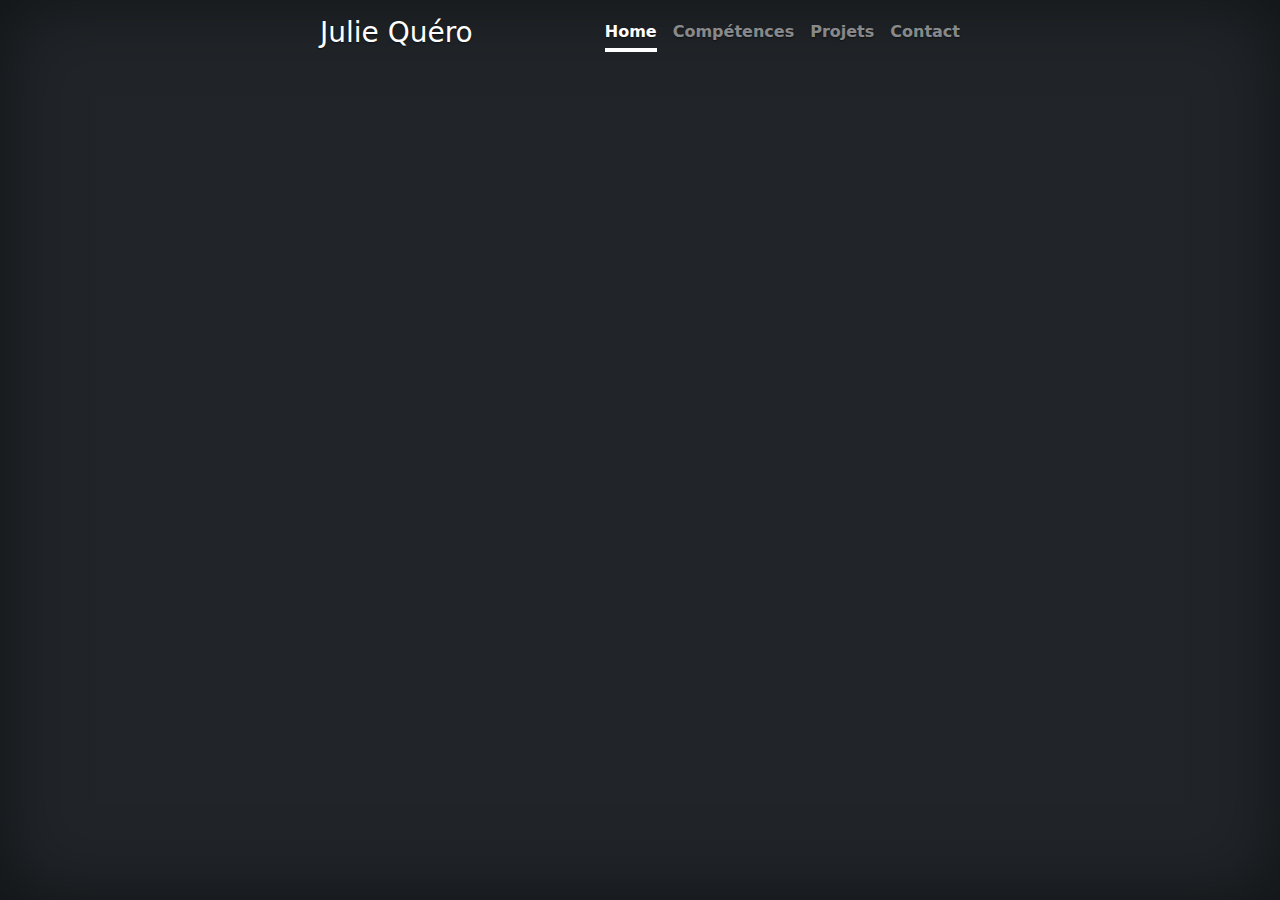
==== index.html @ 983a43df "Misa à jour nom de fichier" ====
<!DOCTYPE html>
<html lang="fr" class="h-100">
<head>
    <meta charset="UTF-8">
    <meta http-equiv="X-UA-Compatible" content="IE=edge">
    <meta name="viewport" content="width=device-width, initial-scale=1.0">
    <link href="bootstrap/css/bootstrap.min.css" rel="stylesheet">
    <link href="styleportfolio.css" type="text/css" rel="stylesheet" />
    <title>Julie Quéro</title>
</head>
<body class="d-flex h-100 text-center text-white bg-dark">
    
    <div class="cover-container d-flex w-100 h-100 p-3 mx-auto flex-column">
      <header class="mb-auto">
        <div>
          <h3 class="float-md-start mb-0">Julie Quéro</h3>
          <nav class="nav nav-masthead justify-content-center float-md-end">
            <a class="nav-link active" aria-current="page" href="#">Home</a>
            <a class="nav-link" href="#">Compétences</a>
            <a class="nav-link" href="#">Projets</a>
            <a class="nav-link" href="#">Contact</a>
          </nav>
        </div>
      </header>
    
      <!-- <main class="px-3">
        <h1>Cover your page.</h1>
        <p class="lead">Cover is a one-page template for building simple and beautiful home pages. Download, edit the text, and add your own fullscreen background photo to make it your own.</p>
        <p class="lead">
          <a href="#" class="btn btn-lg btn-secondary fw-bold border-white bg-white">Learn more</a>
        </p>
      </main> -->
    
      <footer class="mt-auto text-white-50">
      </footer>
    </div>
    
    
        
      </body>
</html>
---- styleportfolio.css ----
/*
 * Globals
 */


/* Custom default button */
.btn-secondary,
.btn-secondary:hover,
.btn-secondary:focus {
  color: #333;
  text-shadow: none; /* Prevent inheritance from `body` */
}

body {
  text-shadow: 0 .05rem .1rem rgba(0, 0, 0, .5);
  box-shadow: inset 0 0 5rem rgba(0, 0, 0, .5);
}

.cover-container {
  max-width: 42em;
}


/*
 * Header
 */

.nav-masthead .nav-link {
  padding: .25rem 0;
  font-weight: 700;
  color: rgba(255, 255, 255, .5);
  background-color: transparent;
  border-bottom: .25rem solid transparent;
}

.nav-masthead .nav-link:hover,
.nav-masthead .nav-link:focus {
  border-bottom-color: rgba(255, 255, 255, .25);
}

.nav-masthead .nav-link + .nav-link {
  margin-left: 1rem;
}

.nav-masthead .active {
  color: #fff;
  border-bottom-color: #fff;
}

.bd-placeholder-img {
    font-size: 1.125rem;
    text-anchor: middle;
    -webkit-user-select: none;
    -moz-user-select: none;
    user-select: none;
  }

  @media (min-width: 768px) {
    .bd-placeholder-img-lg {
      font-size: 3.5rem;
    }
  }
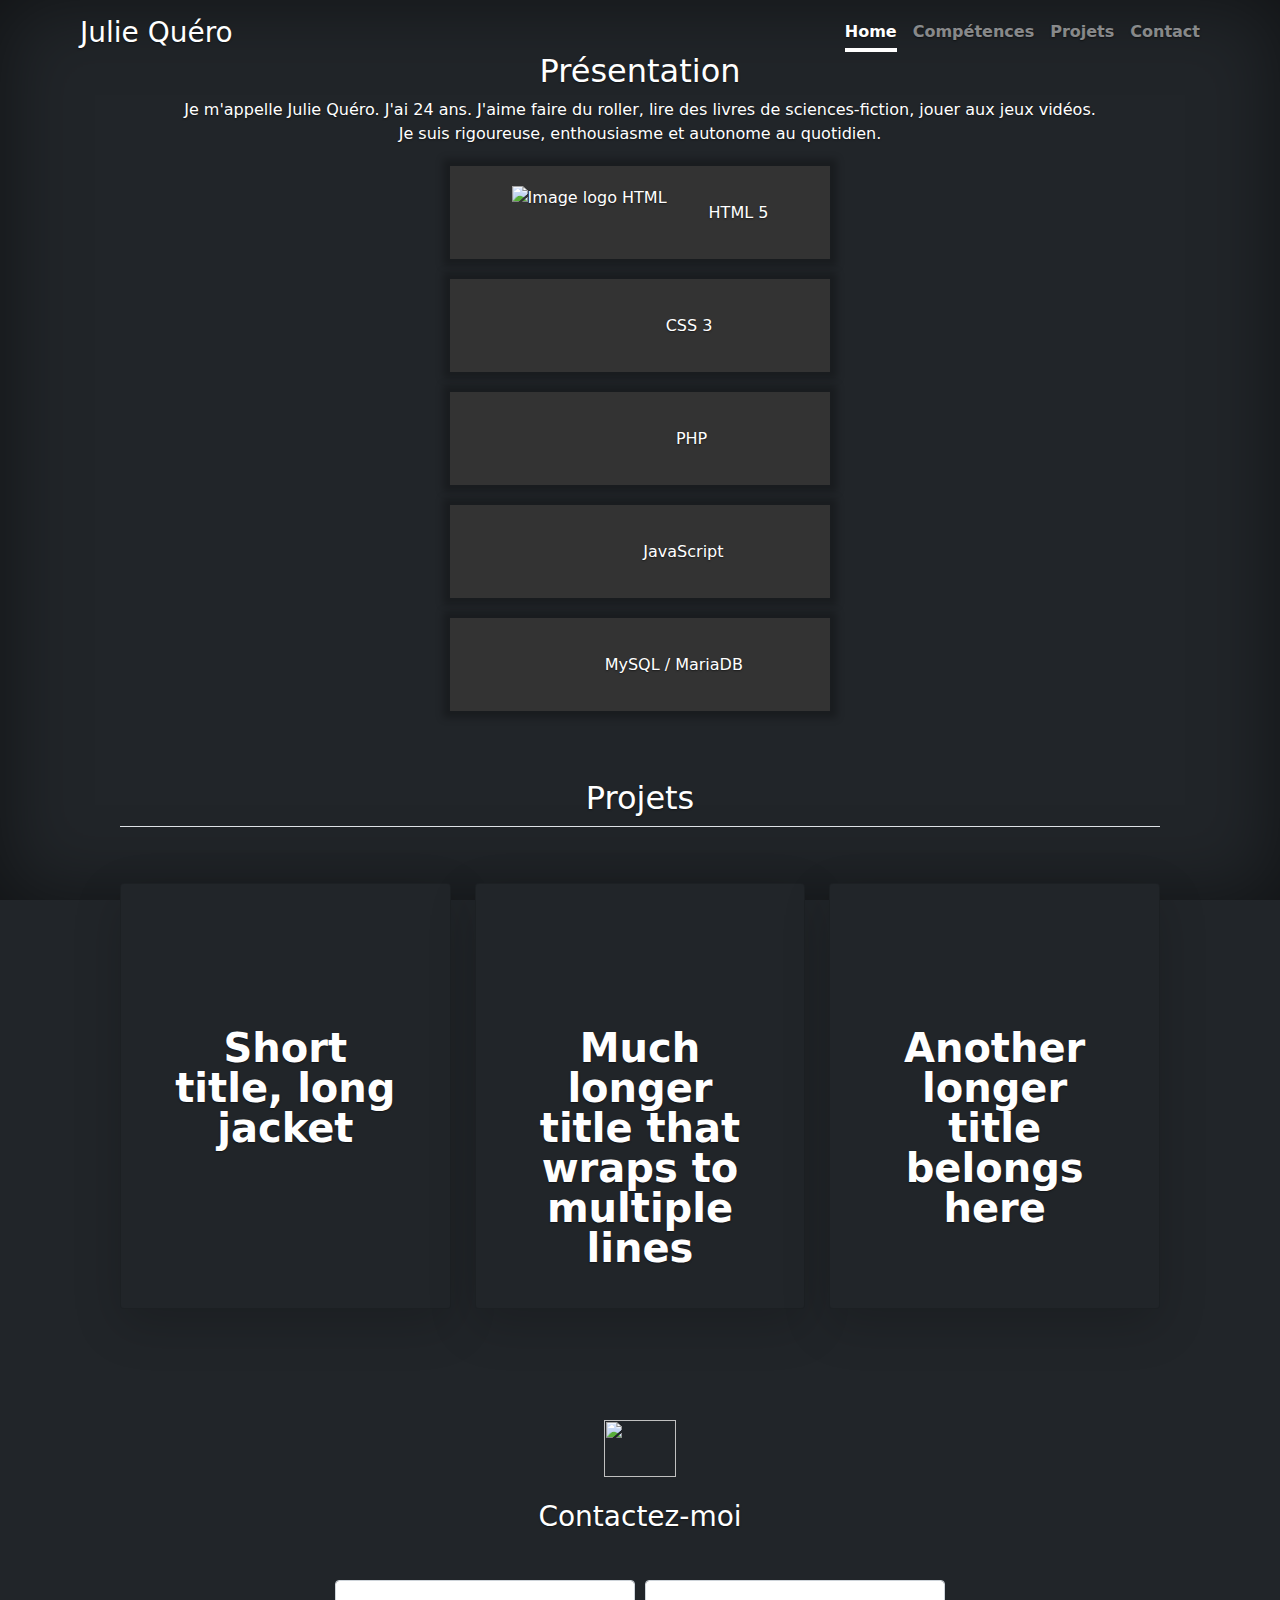
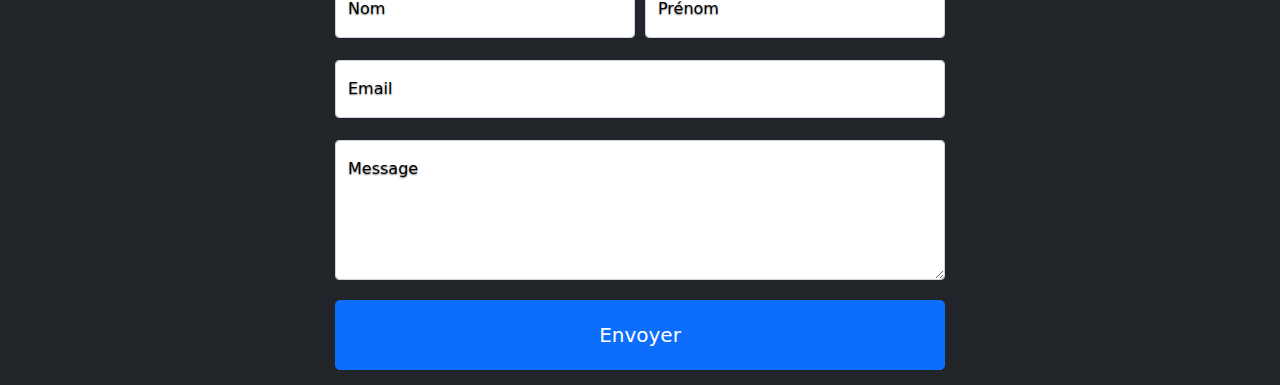
==== commit f70e36d5: "Mise à jour du site" ====
--- a/index.html
+++ b/index.html
@@ -15,21 +15,153 @@
         <div>
           <h3 class="float-md-start mb-0">Julie Quéro</h3>
           <nav class="nav nav-masthead justify-content-center float-md-end">
-            <a class="nav-link active" aria-current="page" href="#">Home</a>
-            <a class="nav-link" href="#">Compétences</a>
-            <a class="nav-link" href="#">Projets</a>
-            <a class="nav-link" href="#">Contact</a>
+            <a class="nav-link active" aria-current="page" href="#home">Home</a>
+            <a class="nav-link" href="#competences">Compétences</a>
+            <a class="nav-link" href="#projets">Projets</a>
+            <a class="nav-link" href="#contact">Contact</a>
           </nav>
         </div>
       </header>
     
-      <!-- <main class="px-3">
-        <h1>Cover your page.</h1>
+      <main class="px-3">
+        <!-- <h1>Cover your page.</h1>
         <p class="lead">Cover is a one-page template for building simple and beautiful home pages. Download, edit the text, and add your own fullscreen background photo to make it your own.</p>
         <p class="lead">
           <a href="#" class="btn btn-lg btn-secondary fw-bold border-white bg-white">Learn more</a>
-        </p>
-      </main> -->
+        </p> -->
+        <div id="home">
+          <h2>Présentation</h2>
+          <p>Je m'appelle Julie Quéro. J'ai 24 ans. 
+            J'aime faire du roller, lire des livres de sciences-fiction, jouer aux jeux vidéos.
+            <br \>
+          Je suis rigoureuse, enthousiasme et autonome au quotidien.</p>
+        </div>
+
+        <div id="competences">
+          <div class="competences_listing">
+            <img src="images/html.png" alt="Image logo HTML" class="competences-block-image">
+            <p>HTML 5</p>
+          </div>
+          <div class="competences_listing">
+            <img src="images/css.png" alt="" class="competences-block-image">
+            <p>CSS 3</p>
+          </div>
+          <div class="competences_listing">
+            <img src="images/php.png" alt="" class="competences-block-image">
+            <p>PHP</p>
+          </div>
+          <div class="competences_listing">
+            <img src="images/js.png" alt="" class="competences-block-image">
+            <p>JavaScript</p>
+          </div>
+          <div class="competences_listing">
+            <img src="images/mysql.png" alt="" class="competences-block-image">
+            <p>MySQL / MariaDB</p>
+          </div>
+        </div>
+
+        <div id="projets">
+          <!-- Custom Card -->
+          <div class="container px-4 py-5" id="custom-cards">
+            <h2 class="pb-2 border-bottom">Projets</h2>
+        
+            <div class="row row-cols-1 row-cols-lg-3 align-items-stretch g-4 py-5">
+              <div class="col">
+                <div class="card card-cover h-100 overflow-hidden text-white bg-dark rounded-5 shadow-lg" style="background-image: url('unsplash-photo-1.jpg');">
+                  <div class="d-flex flex-column h-100 p-5 pb-3 text-white text-shadow-1">
+                    <h2 class="pt-5 mt-5 mb-4 display-6 lh-1 fw-bold">Short title, long jacket</h2>
+                    <!-- <ul class="d-flex list-unstyled mt-auto">
+                      <li class="me-auto">
+                        <img src="https://github.com/twbs.png" alt="Bootstrap" width="32" height="32" class="rounded-circle border border-white">
+                      </li>
+                      <li class="d-flex align-items-center me-3">
+                        <svg class="bi me-2" width="1em" height="1em"><use xlink:href="#geo-fill"/></svg>
+                        <small>Earth</small>
+                      </li>
+                      <li class="d-flex align-items-center">
+                        <svg class="bi me-2" width="1em" height="1em"><use xlink:href="#calendar3"/></svg>
+                        <small>3d</small>
+                      </li>
+                    </ul> -->
+                  </div>
+                </div>
+              </div>
+        
+              <div class="col">
+                <div class="card card-cover h-100 overflow-hidden text-white bg-dark rounded-5 shadow-lg" style="background-image: url('unsplash-photo-2.jpg');">
+                  <div class="d-flex flex-column h-100 p-5 pb-3 text-white text-shadow-1">
+                    <h2 class="pt-5 mt-5 mb-4 display-6 lh-1 fw-bold">Much longer title that wraps to multiple lines</h2>
+                    <!-- <ul class="d-flex list-unstyled mt-auto">
+                      <li class="me-auto">
+                        <img src="https://github.com/twbs.png" alt="Bootstrap" width="32" height="32" class="rounded-circle border border-white">
+                      </li>
+                      <li class="d-flex align-items-center me-3">
+                        <svg class="bi me-2" width="1em" height="1em"><use xlink:href="#geo-fill"/></svg>
+                        <small>Pakistan</small>
+                      </li>
+                      <li class="d-flex align-items-center">
+                        <svg class="bi me-2" width="1em" height="1em"><use xlink:href="#calendar3"/></svg>
+                        <small>4d</small>
+                      </li>
+                    </ul> -->
+                  </div>
+                </div>
+              </div>
+        
+              <div class="col">
+                <div class="card card-cover h-100 overflow-hidden text-white bg-dark rounded-5 shadow-lg" style="background-image: url('unsplash-photo-3.jpg');">
+                  <div class="d-flex flex-column h-100 p-5 pb-3 text-shadow-1">
+                    <h2 class="pt-5 mt-5 mb-4 display-6 lh-1 fw-bold">Another longer title belongs here</h2>
+                    <!-- <ul class="d-flex list-unstyled mt-auto">
+                      <li class="me-auto">
+                        <img src="https://github.com/twbs.png" alt="Bootstrap" width="32" height="32" class="rounded-circle border border-white">
+                      </li>
+                      <li class="d-flex align-items-center me-3">
+                        <svg class="bi me-2" width="1em" height="1em"><use xlink:href="#geo-fill"/></svg>
+                        <small>California</small>
+                      </li>
+                      <li class="d-flex align-items-center">
+                        <svg class="bi me-2" width="1em" height="1em"><use xlink:href="#calendar3"/></svg>
+                        <small>5d</small>
+                      </li>
+                    </ul> -->
+                  </div>
+                </div>
+              </div>
+            </div>
+          </div>
+        </div>
+
+        <div id="contact">
+            <div class="form-signin">
+              <form>
+                <div class="divimage"><img class="mb-4" src="images/envelopewhite.svg" alt="" width="72" height="57"></div>
+                <h1 class="h3 mb-3 fw-normal">Contactez-moi</h1>
+            
+                <div class="form-floating">
+                  <input type="text" class="form-control" placeholder="Dupond">
+                  <label for="floatingInput">Nom</label>
+                </div>
+
+                <div class="form-floating">
+                  <input type="text" class="form-control" placeholder="Toto">
+                  <label for="floatingInput">Prénom</label>
+                </div>
+
+                <div class="form-floating Email">
+                  <input type="mail" class="form-control" placeholder="name@example.com">
+                  <label for="floatingInput">Email</label>
+                </div>
+
+                <div class="form-floating message">
+                  <textarea class="form-control" placeholder="Coucou"></textarea>
+                  <label for="floatingInput">Message</label>
+                </div>
+
+                <button class="w-100 btn btn-lg btn-primary" type="submit">Envoyer</button>
+              </form>
+            </div>
+      </main>
     
       <footer class="mt-auto text-white-50">
       </footer>
--- a/styleportfolio.css
+++ b/styleportfolio.css
@@ -1,7 +1,6 @@
 /*
  * Globals
  */
-
 
 /* Custom default button */
 .btn-secondary,
@@ -17,7 +16,7 @@
 }
 
 .cover-container {
-  max-width: 42em;
+  max-width: 90%;
 }
 
 
@@ -59,4 +58,105 @@
     .bd-placeholder-img-lg {
       font-size: 3.5rem;
     }
-  }+  }
+
+/*
+ * Contact
+ */
+  #contact{
+    display: flex;
+    margin: auto;
+  }
+  .form-signin {
+    width: auto;
+    max-width: 90%;
+    padding: 15px;
+    margin: auto;
+  }
+  
+  .form-signin .form-floating:focus-within {
+    z-index: 2;
+  }
+  
+  .form-signin input[type="email"] {
+    margin-bottom: -1px;
+    border-bottom-right-radius: 0;
+    border-bottom-left-radius: 0;
+  }
+
+  .form-signin label{
+    color: black;
+  }
+  
+form{
+  display: grid;
+  grid-template-columns: repeat(2,300px);
+  grid-template-rows: repeat(7,70px);
+  grid-gap: 10px;
+}
+
+.message {
+  margin-bottom: -1px;
+  border-bottom-right-radius: 0;
+  border-bottom-left-radius: 0;
+}
+.divimage, form h1, form button, .Email, .message{
+  grid-column: 1 / 3;
+}
+.message{
+  grid-row: 5 / 7;
+  height:140px;
+}
+
+.divimage{
+  width: 100% !important;
+  display: flex;
+  justify-content: center;
+  align-content: center;
+}
+
+.message textarea{
+  height: 100% !important;
+}
+
+
+/*
+ * Compétences
+ */
+ 
+ .competences_listing{
+   width: 35%;
+   padding: 20px;
+   margin: 20px auto;
+   display: flex;
+   flex-direction: row;
+   justify-content: space-evenly;
+   align-items: center;
+   background-color: #333;
+   box-shadow: rgba(0, 0, 0, 0.25) 0px 0px 7px 7px;
+   transition: 0.5s all ease;
+ }
+ .competences_listing p{
+   margin: 0px;
+   padding: 0px;
+   align-items: center;
+   text-align: center;
+ }
+ .competences_listing:hover{
+  box-shadow: rgb(0 0 0 / 25%) 0px 54px 55px, rgb(0 0 0 / 12%) 0px -12px 30px, rgb(0 0 0 / 12%) 0px 4px 6px, rgb(0 0 0 / 17%) 0px 12px 13px, rgb(0 0 0 / 9%) 0px -3px 5px;
+ }
+
+ .competences_listing img{
+   height: 53px;
+   width: auto;
+ }
+ .competences_listing:hover img {
+  transform: scale(1.3);
+  transition: 0.5s all ease;
+}
+
+.competences_listing:hover p {
+  transform: scale(1.3);
+  transition: 0.5s all ease;
+  color: #00FF94;
+}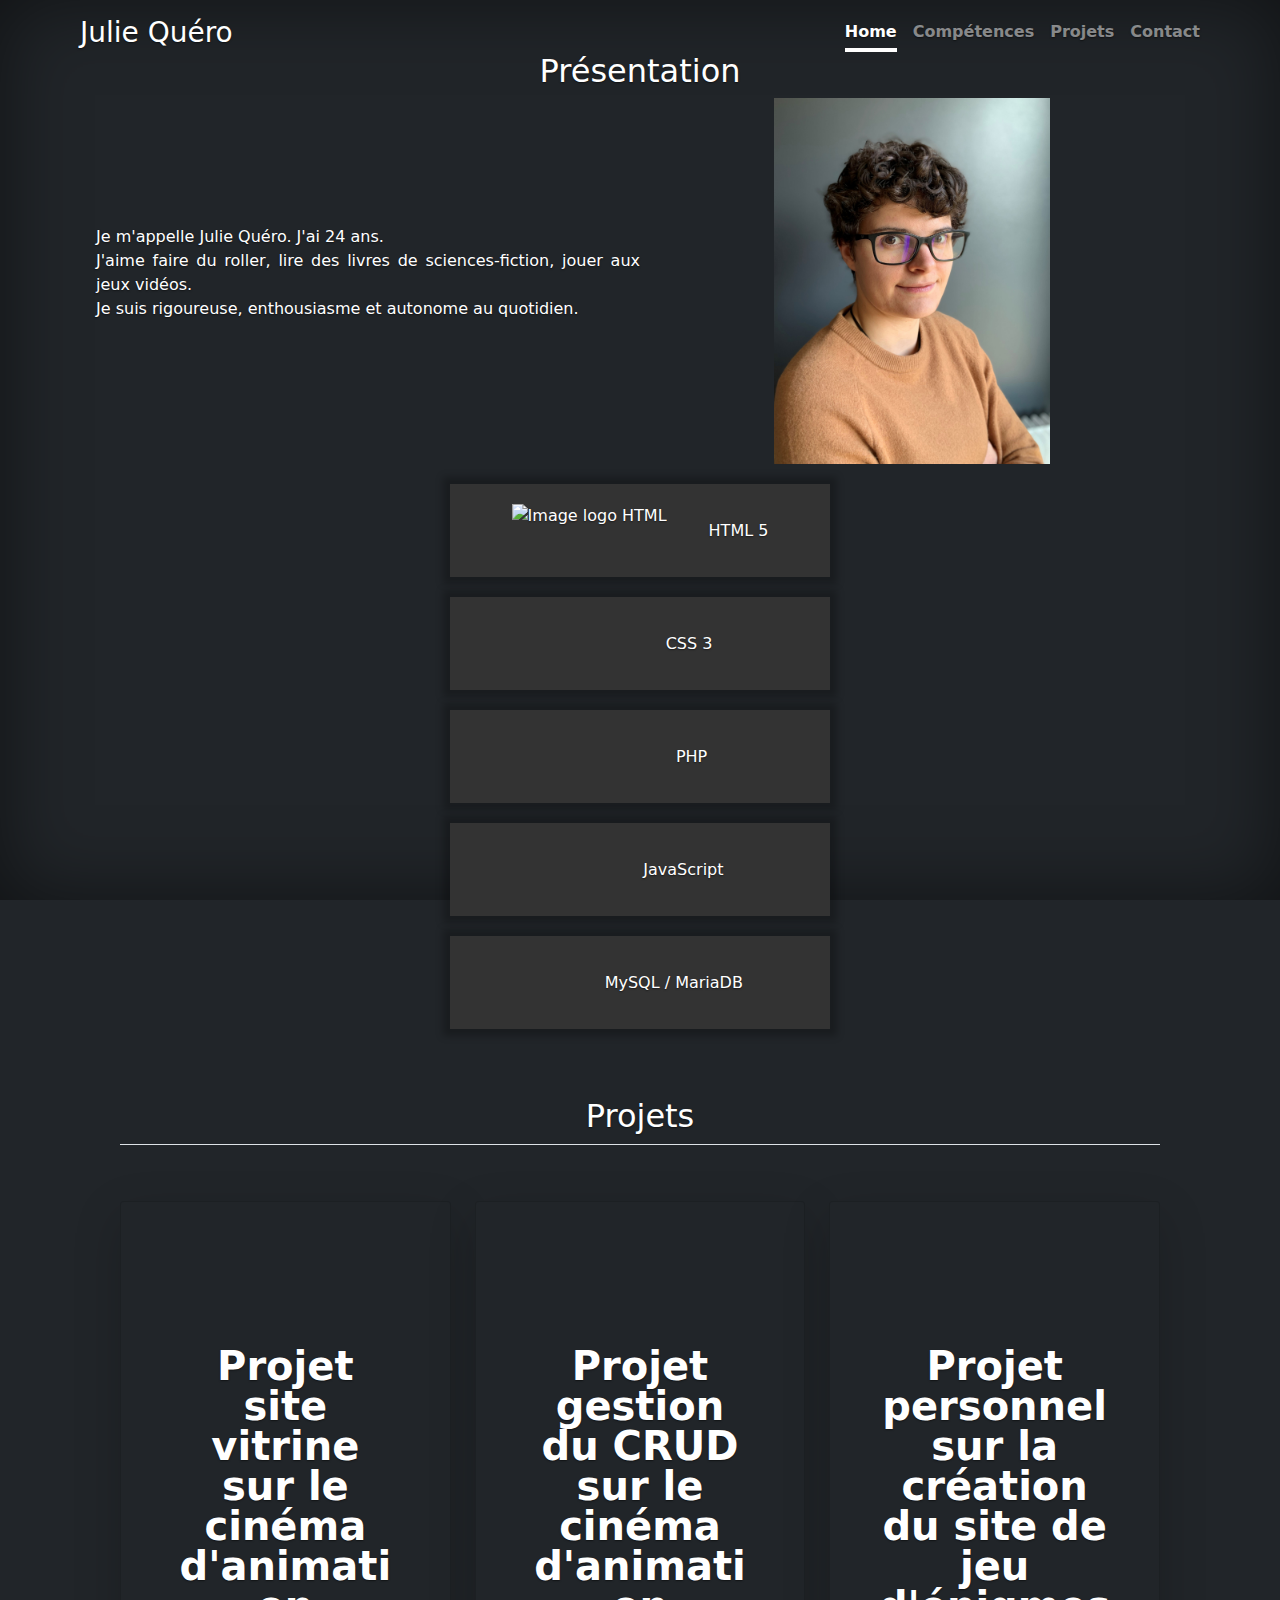
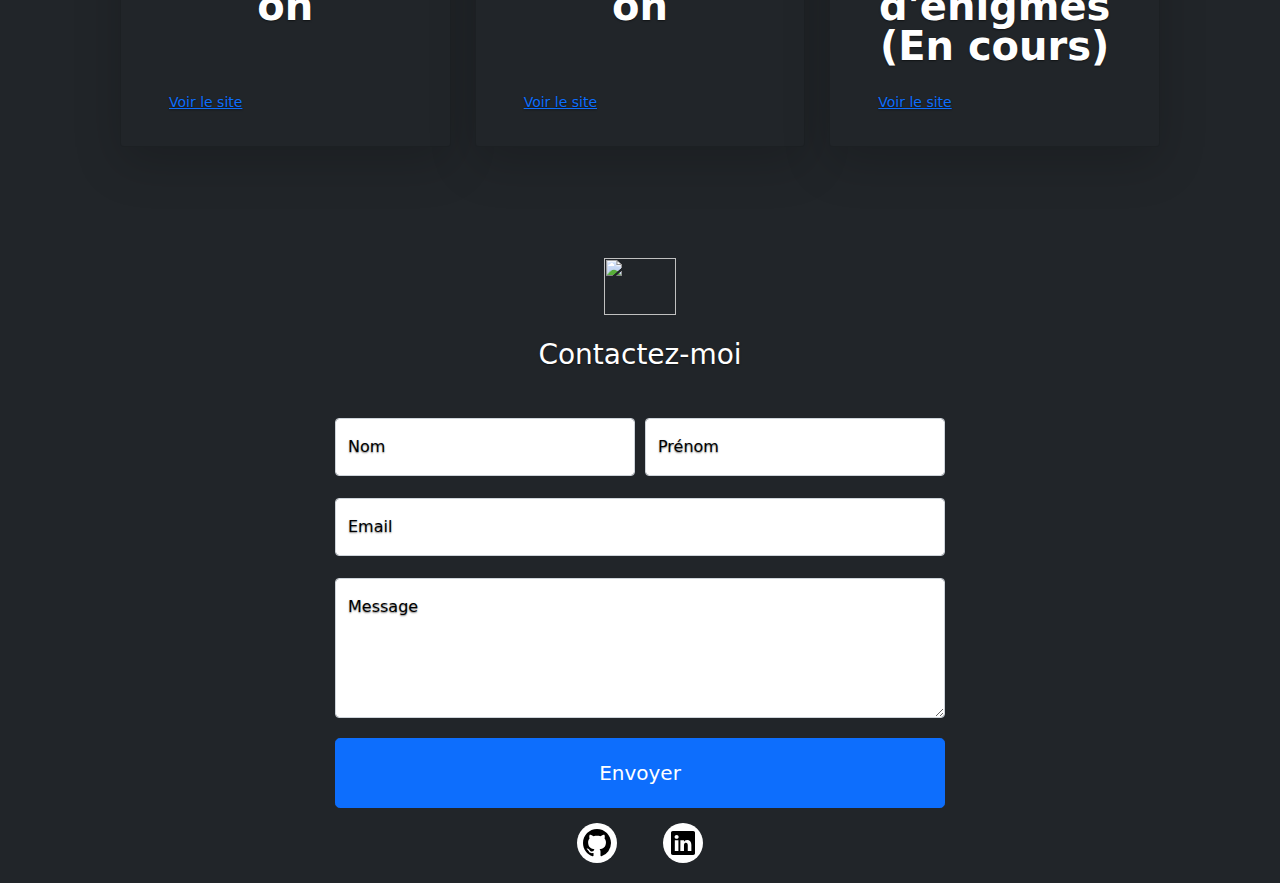
==== commit 1f899626: "Mise à jour du contenu" ====
--- a/index.html
+++ b/index.html
@@ -31,10 +31,14 @@
         </p> -->
         <div id="home">
           <h2>Présentation</h2>
-          <p>Je m'appelle Julie Quéro. J'ai 24 ans. 
-            J'aime faire du roller, lire des livres de sciences-fiction, jouer aux jeux vidéos.
-            <br \>
-          Je suis rigoureuse, enthousiasme et autonome au quotidien.</p>
+          <div id="presentation">
+            <div><p>Je m'appelle Julie Quéro. J'ai 24 ans.
+              <br \>
+              J'aime faire du roller, lire des livres de sciences-fiction, jouer aux jeux vidéos.
+              <br \>
+            Je suis rigoureuse, enthousiasme et autonome au quotidien.</p></div>
+            <div><img src="images/photo_moi.jpg" width="276px" height="366px" alt="photo de moi"></div>
+          </div>
         </div>
 
         <div id="competences">
@@ -69,20 +73,19 @@
               <div class="col">
                 <div class="card card-cover h-100 overflow-hidden text-white bg-dark rounded-5 shadow-lg" style="background-image: url('unsplash-photo-1.jpg');">
                   <div class="d-flex flex-column h-100 p-5 pb-3 text-white text-shadow-1">
-                    <h2 class="pt-5 mt-5 mb-4 display-6 lh-1 fw-bold">Short title, long jacket</h2>
-                    <!-- <ul class="d-flex list-unstyled mt-auto">
-                      <li class="me-auto">
+                    <h2 class="pt-5 mt-5 mb-4 display-6 lh-1 fw-bold">Projet site vitrine sur le cinéma d'animation</h2>
+                    <ul class="d-flex list-unstyled mt-auto">
+                      <!-- <li class="me-auto">
                         <img src="https://github.com/twbs.png" alt="Bootstrap" width="32" height="32" class="rounded-circle border border-white">
+                      </li> -->
+                      <li class="d-flex align-items-center me-3">
+                        <a href="https://mmi21a13.h205.online/" target="_blank"><small>Voir le site</small></a>
                       </li>
-                      <li class="d-flex align-items-center me-3">
-                        <svg class="bi me-2" width="1em" height="1em"><use xlink:href="#geo-fill"/></svg>
-                        <small>Earth</small>
-                      </li>
-                      <li class="d-flex align-items-center">
+                      <!-- <li class="d-flex align-items-center">
                         <svg class="bi me-2" width="1em" height="1em"><use xlink:href="#calendar3"/></svg>
                         <small>3d</small>
-                      </li>
-                    </ul> -->
+                      </li> -->
+                    </ul>
                   </div>
                 </div>
               </div>
@@ -90,20 +93,19 @@
               <div class="col">
                 <div class="card card-cover h-100 overflow-hidden text-white bg-dark rounded-5 shadow-lg" style="background-image: url('unsplash-photo-2.jpg');">
                   <div class="d-flex flex-column h-100 p-5 pb-3 text-white text-shadow-1">
-                    <h2 class="pt-5 mt-5 mb-4 display-6 lh-1 fw-bold">Much longer title that wraps to multiple lines</h2>
-                    <!-- <ul class="d-flex list-unstyled mt-auto">
-                      <li class="me-auto">
+                    <h2 class="pt-5 mt-5 mb-4 display-6 lh-1 fw-bold">Projet gestion du CRUD sur le cinéma d'animation</h2>
+                    <ul class="d-flex list-unstyled mt-auto">
+                      <!-- <li class="me-auto">
                         <img src="https://github.com/twbs.png" alt="Bootstrap" width="32" height="32" class="rounded-circle border border-white">
+                      </li> -->
+                      <li class="d-flex align-items-center me-3">
+                        <a href="https://mmi21a13.sae203.ovh/" target="_blank"><small>Voir le site</small></a>
                       </li>
-                      <li class="d-flex align-items-center me-3">
-                        <svg class="bi me-2" width="1em" height="1em"><use xlink:href="#geo-fill"/></svg>
-                        <small>Pakistan</small>
-                      </li>
-                      <li class="d-flex align-items-center">
+                      <!-- <li class="d-flex align-items-center">
                         <svg class="bi me-2" width="1em" height="1em"><use xlink:href="#calendar3"/></svg>
                         <small>4d</small>
-                      </li>
-                    </ul> -->
+                      </li> -->
+                    </ul>
                   </div>
                 </div>
               </div>
@@ -111,20 +113,19 @@
               <div class="col">
                 <div class="card card-cover h-100 overflow-hidden text-white bg-dark rounded-5 shadow-lg" style="background-image: url('unsplash-photo-3.jpg');">
                   <div class="d-flex flex-column h-100 p-5 pb-3 text-shadow-1">
-                    <h2 class="pt-5 mt-5 mb-4 display-6 lh-1 fw-bold">Another longer title belongs here</h2>
-                    <!-- <ul class="d-flex list-unstyled mt-auto">
-                      <li class="me-auto">
+                    <h2 class="pt-5 mt-5 mb-4 display-6 lh-1 fw-bold">Projet personnel sur la création du site de jeu d'énigmes (En cours)</h2>
+                    <ul class="d-flex list-unstyled mt-auto">
+                      <!-- <li class="me-auto">
                         <img src="https://github.com/twbs.png" alt="Bootstrap" width="32" height="32" class="rounded-circle border border-white">
+                      </li> -->
+                      <li class="d-flex align-items-center me-3">
+                        <a href="https://mmi21a13.mmi-troyes.fr/meduse/" target="_blank"><small>Voir le site</small></a>
                       </li>
-                      <li class="d-flex align-items-center me-3">
-                        <svg class="bi me-2" width="1em" height="1em"><use xlink:href="#geo-fill"/></svg>
-                        <small>California</small>
-                      </li>
-                      <li class="d-flex align-items-center">
+                      <!-- <li class="d-flex align-items-center">
                         <svg class="bi me-2" width="1em" height="1em"><use xlink:href="#calendar3"/></svg>
                         <small>5d</small>
-                      </li>
-                    </ul> -->
+                      </li> -->
+                    </ul>
                   </div>
                 </div>
               </div>
@@ -161,6 +162,15 @@
                 <button class="w-100 btn btn-lg btn-primary" type="submit">Envoyer</button>
               </form>
             </div>
+            <div id="RS">
+              <div class="circle">
+                <a href="https://github.com/JulieQuero" target="_blank"><img src="images/github.svg" width="70%"></a>
+              </div>
+              <div class="circle">
+                <a href="https://www.linkedin.com/in/julie-quéro/" target="_blank"><img src="images/linkedin.svg" width="60%"></a>
+              </div>
+            </div>
+          </div>
       </main>
     
       <footer class="mt-auto text-white-50">
--- a/styleportfolio.css
+++ b/styleportfolio.css
@@ -66,6 +66,8 @@
   #contact{
     display: flex;
     margin: auto;
+    flex-direction: column;
+    margin-bottom: 20px;
   }
   .form-signin {
     width: auto;
@@ -117,6 +119,36 @@
 
 .message textarea{
   height: 100% !important;
+}
+
+#RS{
+  width: 20%;
+  margin: auto;
+  display: flex;
+  align-items: center;
+  justify-content: space-evenly;
+}
+
+.circle{
+  display: flex;
+  justify-content: center;
+  align-items: center;
+  width: 40px;
+  height: 40px;
+  border-radius: 20px;
+  background-color: #fff;
+}
+
+.circle a{
+  width: 40px;
+  height: 40px;
+  display: flex;
+  justify-content: center;
+  align-items: center;
+}
+
+.circle:hover{
+  background-color: rgba(255, 255, 255, 0.75);
 }
 
 
@@ -159,4 +191,24 @@
   transform: scale(1.3);
   transition: 0.5s all ease;
   color: #00FF94;
+}
+
+
+/*
+ * Home
+ */
+
+
+#presentation{
+  display: grid;
+  grid-template-columns: repeat(2,50%);
+}
+#presentation div{
+  display: flex;
+  justify-content: center;
+  align-items: center;
+}
+
+#presentation div p{
+  text-align: justify;
 }